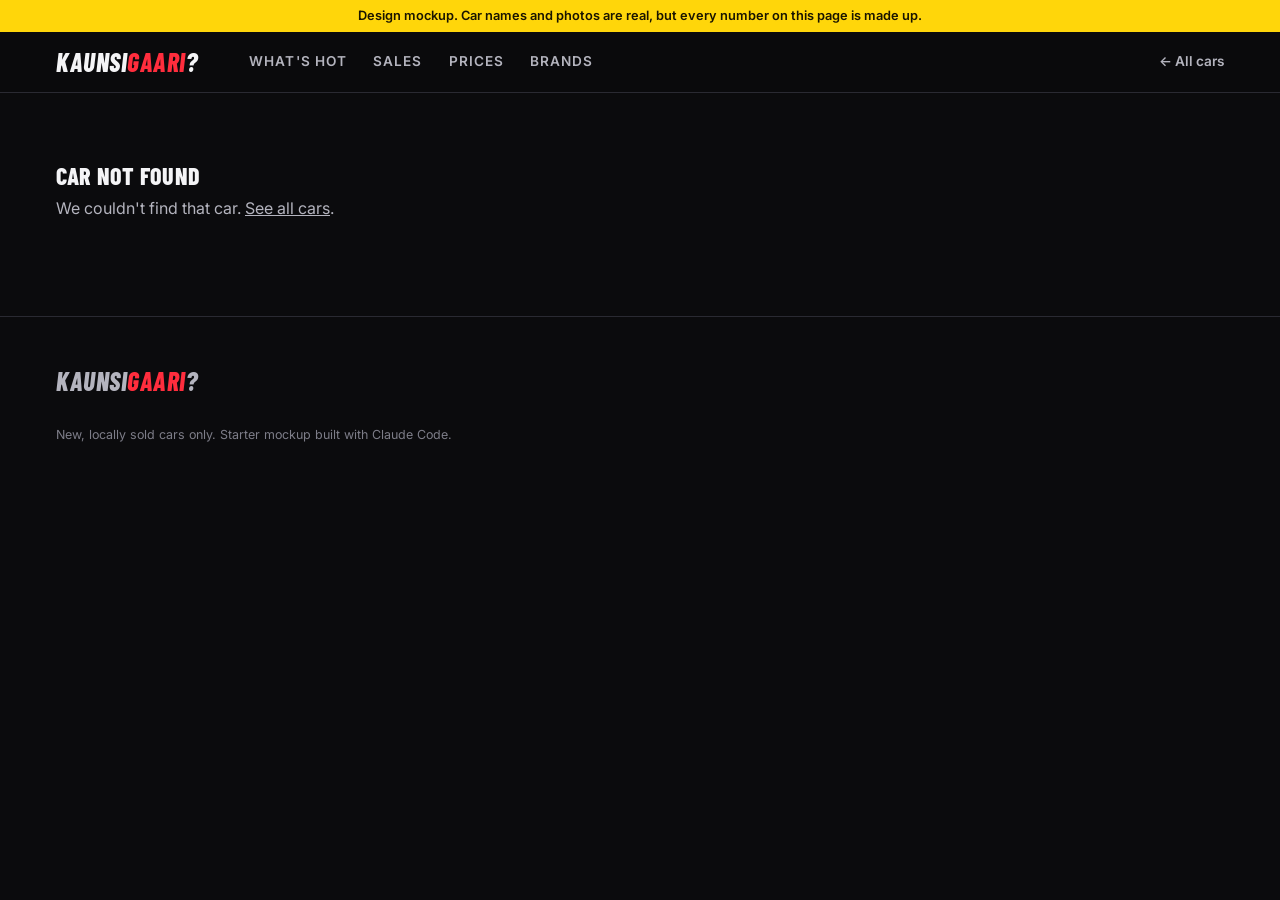
==== car.html @ a48f1cae "Add a car detail page car.html?car=<slug> shows the car's photo, price range, 6-month sales chart, H" ====
<!doctype html>
<html lang="en">
<head>
  <meta charset="utf-8">
  <meta name="viewport" content="width=device-width, initial-scale=1">
  <title>Car details | KaunsiGaari</title>
  <link rel="preconnect" href="https://fonts.googleapis.com">
  <link rel="preconnect" href="https://fonts.gstatic.com" crossorigin>
  <link rel="stylesheet" href="https://fonts.googleapis.com/css2?family=Barlow+Condensed:ital,wght@0,600;0,700;0,800;1,800&family=Inter:wght@400;500;600;700&display=swap">
  <link rel="stylesheet" href="style.css?v=4">
</head>
<body>

  <div class="mock-note">Design mockup. Car names and photos are real, but every number on this page is made up.</div>

  <header class="topbar">
    <div class="container topbar__inner">
      <a href="index.html" class="logo">KAUNSI<span>GAARI</span>?</a>
      <nav class="nav">
        <a href="index.html#hot">What's hot</a>
        <a href="index.html#sales">Sales</a>
        <a href="index.html#prices">Prices</a>
        <a href="index.html#browse">Brands</a>
      </nav>
      <a href="index.html#hot" class="back-link">← All cars</a>
    </div>
  </header>

  <main id="detail">
    <!-- Hero -->
    <section class="hero hero--detail">
      <img class="hero__img" id="d-img" alt="">
      <div class="hero__shade"></div>
      <div class="container hero__content">
        <p class="kicker" id="d-rank"></p>
        <h1 class="hero__title"><span id="d-brand"></span> <em id="d-name"></em></h1>
        <p class="d-price" id="d-price"></p>
        <div class="tags" id="d-tags"></div>
      </div>
    </section>

    <!-- Quick numbers -->
    <section class="strip">
      <div class="container strip__inner strip__inner--4">
        <div><b id="d-sales">-</b><span>sold in October</span></div>
        <div><b id="d-change">-</b><span>vs September</span></div>
        <div><b id="d-search">-</b><span>search interest /100</span></div>
        <div><b id="d-pricechange">-</b><span>price this month</span></div>
      </div>
    </section>

    <section class="section">
      <div class="container detail-grid">
        <!-- Sales trend -->
        <div class="panel">
          <p class="kicker">Sales</p>
          <h2 class="panel__title">Last 6 months</h2>
          <div class="cols" id="d-chart" role="img"></div>
          <div class="tooltip" id="tooltip" role="status" hidden></div>
        </div>

        <!-- Hot Score breakdown -->
        <div class="panel">
          <p class="kicker">Hot Score</p>
          <div class="score-big"><b id="d-score">0</b><span>/ 100</span></div>
          <div class="meters" id="d-meters"></div>
          <p class="panel__note">Sales compare against the month's best seller. Growth counts from −30% (zero points) to +50% (full points).</p>
        </div>
      </div>
    </section>

    <section class="section section--alt">
      <div class="container detail-grid">
        <!-- Variants -->
        <div class="panel">
          <p class="kicker">Prices</p>
          <h2 class="panel__title">Variants</h2>
          <table class="data-table variants" id="d-variants"></table>
          <p class="panel__note">Official ex-factory prices. Real variant names will come from the brand's price list.</p>
        </div>

        <!-- Specs -->
        <div class="panel">
          <p class="kicker">Specs</p>
          <h2 class="panel__title">Key specs</h2>
          <dl class="specs" id="d-specs"></dl>
          <p class="panel__note">Engine and economy figures will come from the brand's official website.</p>
        </div>
      </div>
    </section>

    <!-- Similar cars -->
    <section class="section">
      <div class="container">
        <p class="kicker">Also consider</p>
        <h2>Similar cars</h2>
        <p class="section__sub" id="d-similar-sub"></p>
        <ol class="hot-list" id="d-similar"></ol>
      </div>
    </section>
  </main>

  <section class="section" id="notfound" hidden>
    <div class="container">
      <h1>Car not found</h1>
      <p class="section__sub">We couldn't find that car. <a href="index.html#hot">See all cars</a>.</p>
    </div>
  </section>

  <footer class="footer">
    <div class="container footer__inner">
      <a href="index.html" class="logo">KAUNSI<span>GAARI</span>?</a>
      <p id="d-credit"></p>
      <p class="footer__small">New, locally sold cars only. Starter mockup built with Claude Code.</p>
    </div>
  </footer>

  <script src="photos.js"></script>
  <script src="data.js?v=4"></script>
  <script src="car.js?v=4"></script>
</body>
</html>
---- style.css ----
/* ===== Bold & sporty: near-black, racing red, condensed italic headlines ===== */
:root {
  --bg: #0B0B0D;
  --bg-2: #141418;       /* raised panels */
  --bg-3: #1D1D23;       /* cards, chips */
  --line: #2A2A32;
  --text: #F4F4F6;
  --text-2: #B4B4BE;
  --muted: #7D7D88;
  --red: #FF2D3D;        /* the one accent */
  --red-dark: #D61A2A;
  --bar: #D9D9DF;        /* chart bars: neutral, the leader gets red */
  --good: #34D399;       /* price down / sales up, always with an arrow and words */
  --bad: #FB923C;        /* price up / sales down */
  --radius: 14px;
  --head: "Barlow Condensed", "Arial Narrow", Arial, sans-serif;
}

* { box-sizing: border-box; }
html { scroll-behavior: smooth; scroll-padding-top: 72px; }
body { margin: 0; font-family: "Inter", Arial, sans-serif; color: var(--text); background: var(--bg); line-height: 1.55; }
h1, h2, h3 { font-family: var(--head); font-weight: 800; line-height: .95; margin: 0 0 .5rem; text-transform: uppercase; letter-spacing: .01em; }
a { color: inherit; }
button { font: inherit; }
img { display: block; max-width: 100%; }
.container { width: 100%; max-width: 1200px; margin: 0 auto; padding: 0 16px; }
.sr-only { position: absolute; width: 1px; height: 1px; overflow: hidden; clip: rect(0 0 0 0); }

.mock-note { background: #FFD60A; color: #1A1500; font-size: .8rem; font-weight: 600; text-align: center; padding: 6px 16px; }

.kicker { color: var(--red); font-family: var(--head); font-weight: 700; font-size: 1rem; letter-spacing: .14em; text-transform: uppercase; margin: 0 0 .4rem; }

.btn { display: inline-block; background: var(--red); color: #fff; font-weight: 700; text-decoration: none; padding: .85rem 1.6rem; border-radius: 6px; text-transform: uppercase; letter-spacing: .06em; font-size: .85rem; transform: skewX(-8deg); transition: background .2s; }
.btn:hover { background: var(--red-dark); }

/* ===== Top bar ===== */
.topbar { position: sticky; top: 0; z-index: 40; background: rgba(11,11,13,.86); backdrop-filter: blur(10px); border-bottom: 1px solid var(--line); }
.topbar__inner { display: flex; align-items: center; gap: 16px; height: 60px; }
.logo { font-family: var(--head); font-weight: 800; font-style: italic; font-size: 1.6rem; text-decoration: none; letter-spacing: .02em; }
.logo span { color: var(--red); }
.nav { display: none; gap: 26px; font-weight: 600; font-size: .85rem; text-transform: uppercase; letter-spacing: .08em; }
.nav a { text-decoration: none; color: var(--text-2); }
.nav a:hover { color: #fff; }
.search { margin-left: auto; flex: 0 1 220px; }
.search input { width: 100%; border: 1px solid var(--line); border-radius: 6px; padding: 8px 12px; font: inherit; font-size: .88rem; background: var(--bg-3); color: #fff; }
.search input::placeholder { color: var(--muted); }
.search input:focus { outline: 2px solid var(--red); border-color: transparent; }

/* ===== Hero: full-bleed photo of the No. 1 car ===== */
.hero { position: relative; min-height: 560px; display: flex; align-items: flex-end; overflow: hidden; }
.hero__img { position: absolute; inset: 0; width: 100%; height: 100%; object-fit: cover; object-position: center 60%; }
.hero__shade { position: absolute; inset: 0; background: linear-gradient(180deg, rgba(11,11,13,.15) 0%, rgba(11,11,13,.35) 45%, var(--bg) 100%), linear-gradient(90deg, rgba(11,11,13,.75) 0%, transparent 70%); }
.hero__content { position: relative; padding-top: 120px; padding-bottom: 48px; }
.hero__title { font-size: clamp(3.4rem, 13vw, 8rem); }
.hero__title span { display: block; font-size: .38em; color: var(--text-2); letter-spacing: .1em; font-style: normal; }
.hero__title em { font-style: italic; }
.hero__stats { display: flex; flex-wrap: wrap; gap: 14px 36px; margin: 18px 0 28px; }
.hero__stats div { display: flex; flex-direction: column; }
.hero__stats b { font-family: var(--head); font-size: 2rem; font-weight: 700; line-height: 1; }
.hero__stats span { color: var(--text-2); font-size: .82rem; }

/* ===== Month strip ===== */
.strip { border-top: 1px solid var(--line); border-bottom: 1px solid var(--line); background: var(--bg-2); }
.strip__inner { display: grid; grid-template-columns: repeat(3, 1fr); }
.strip__inner div { padding: 18px 12px; display: flex; flex-direction: column; border-left: 1px solid var(--line); }
.strip__inner div:first-child { border-left: 0; padding-left: 0; }
.strip b { font-family: var(--head); font-size: 1.7rem; font-weight: 700; line-height: 1.1; }
.strip span { color: var(--muted); font-size: .78rem; }

/* ===== Sections ===== */
.section { padding: 72px 0; }
.section--alt { background: var(--bg-2); }
.section h2 { font-size: clamp(2.2rem, 6vw, 3.4rem); }
.section__sub { color: var(--text-2); margin: 0 0 24px; max-width: 620px; }
.section__head { display: flex; flex-wrap: wrap; align-items: flex-end; justify-content: space-between; gap: 8px 24px; }

/* Filters */
.filters { display: grid; gap: 10px; margin-bottom: 18px; }
.chips { display: flex; gap: 8px; overflow-x: auto; scrollbar-width: none; padding-bottom: 2px; }
.chip { flex: none; border: 1px solid var(--line); background: var(--bg-3); color: var(--text-2); border-radius: 6px; padding: 7px 14px; font-size: .85rem; font-weight: 500; cursor: pointer; transition: all .15s; }
.chip:hover { color: #fff; border-color: #44444E; }
.chip.is-on { background: #fff; color: var(--bg); border-color: #fff; font-weight: 700; }
.result-count { color: var(--muted); font-size: .85rem; margin: 0 0 16px; }

/* ===== Hot list cards ===== */
.hot-list { list-style: none; margin: 0; padding: 0; display: grid; gap: 18px; }
.car { position: relative; background: var(--bg-3); border: 1px solid var(--line); border-radius: var(--radius); overflow: hidden; transition: transform .2s, border-color .2s; }
.car:hover { transform: translateY(-3px); border-color: #4A4A55; }
.car__photo { position: relative; aspect-ratio: 16 / 10; background: #222; overflow: hidden; }
.car__photo img { width: 100%; height: 100%; object-fit: cover; transition: transform .5s; }
.car:hover .car__photo img { transform: scale(1.04); }
.car__photo::after { content: ""; position: absolute; inset: 0; background: linear-gradient(180deg, transparent 50%, rgba(0,0,0,.65)); }
.car__rank { position: absolute; left: 14px; bottom: 6px; z-index: 1; font-family: var(--head); font-style: italic; font-weight: 800; font-size: 3.6rem; line-height: 1; color: #fff; text-shadow: 0 2px 12px rgba(0,0,0,.5); }
.car--top .car__rank { color: var(--red); }
.score { position: absolute; top: 12px; right: 12px; z-index: 1; background: rgba(11,11,13,.8); backdrop-filter: blur(6px); border-radius: 6px; padding: 5px 10px; font-size: .72rem; font-weight: 600; color: var(--text-2); text-transform: uppercase; letter-spacing: .06em; }
.score b { color: #fff; font-family: var(--head); font-size: 1.25rem; margin-left: 4px; vertical-align: -1px; }
.car__body { padding: 16px 18px 18px; }
.car__brand { color: var(--muted); font-size: .75rem; font-weight: 600; text-transform: uppercase; letter-spacing: .1em; }
.car__name { font-size: 2rem; margin: 2px 0 4px; font-style: italic; }
.car__price { font-weight: 600; margin: 0; }
.car__meta { color: var(--muted); font-size: .8rem; margin: 2px 0 0; }
.car__signals { display: grid; grid-template-columns: repeat(3, 1fr); gap: 8px; border-top: 1px solid var(--line); margin-top: 14px; padding-top: 12px; }
.signal { font-size: .72rem; color: var(--muted); }
.signal b { display: block; font-family: var(--head); font-size: 1.3rem; color: var(--text); font-weight: 700; }
.signal .up { color: var(--good); }
.signal .dn { color: var(--bad); }
.empty { color: var(--muted); text-align: center; padding: 32px 0; }

/* ===== Sales chart ===== */
.chart { display: grid; gap: 4px; }
.bar-row { display: grid; grid-template-columns: 116px 1fr; align-items: center; gap: 12px; padding: 5px 6px; border-radius: 6px; }
.bar-row:hover { background: var(--bg-3); }
.bar-row__label { font-size: .85rem; font-weight: 600; text-align: right; white-space: nowrap; overflow: hidden; text-overflow: ellipsis; }
.bar-row__track { display: flex; align-items: center; gap: 10px; }
.bar { height: 20px; background: var(--bar); border-radius: 0 4px 4px 0; min-width: 2px; transition: width .7s cubic-bezier(.2,.8,.2,1); }
.bar-row:first-child .bar { background: var(--red); }
.bar-row:hover .bar { filter: brightness(1.15); }
.bar-row__val { font-family: var(--head); font-weight: 700; font-size: 1.05rem; color: var(--text-2); font-variant-numeric: tabular-nums; }
.tooltip { position: fixed; z-index: 50; pointer-events: none; background: #fff; color: var(--bg); font-size: .82rem; padding: 8px 10px; border-radius: 6px; box-shadow: 0 8px 24px rgba(0,0,0,.4); }
.tooltip b { display: block; font-size: .9rem; }
.link-btn { background: none; border: 0; color: var(--text-2); font-weight: 600; cursor: pointer; padding: 0; margin: 0 0 24px; text-decoration: underline; text-underline-offset: 3px; }
.link-btn:hover { color: #fff; }
.data-table { width: 100%; border-collapse: collapse; font-size: .9rem; font-variant-numeric: tabular-nums; }
.data-table th, .data-table td { text-align: left; padding: 9px 10px; border-bottom: 1px solid var(--line); }
.data-table th { color: var(--muted); font-weight: 600; font-size: .75rem; text-transform: uppercase; letter-spacing: .06em; }

/* ===== Price changes ===== */
.price-grid { display: grid; gap: 12px; }
.price-card { display: flex; align-items: center; gap: 14px; background: var(--bg-3); border: 1px solid var(--line); border-radius: var(--radius); padding: 10px; }
.price-card img { width: 92px; height: 64px; object-fit: cover; border-radius: 8px; flex: none; }
.price-card div { flex: 1; min-width: 0; }
.price-card h3 { font-size: 1.35rem; margin: 0; font-style: italic; }
.price-card p { margin: 0; color: var(--muted); font-size: .8rem; }
.delta { font-weight: 700; font-size: .82rem; white-space: nowrap; padding: 5px 9px; border-radius: 6px; margin-right: 4px; }
.delta--up { color: var(--bad); background: rgba(251,146,60,.12); }
.delta--down { color: var(--good); background: rgba(52,211,153,.12); }

/* ===== Brands ===== */
.brands { display: grid; grid-template-columns: repeat(2, 1fr); gap: 10px; margin-top: 24px; }
.brand { background: var(--bg-3); border: 1px solid var(--line); border-radius: 10px; padding: 18px 12px; text-align: center; text-decoration: none; font-family: var(--head); font-weight: 800; font-size: 1.5rem; text-transform: uppercase; font-style: italic; transition: border-color .15s, color .15s; }
.brand:hover { border-color: var(--red); color: var(--red); }
.brand small { display: block; font-family: "Inter", sans-serif; font-style: normal; font-weight: 500; text-transform: none; color: var(--muted); font-size: .75rem; }

/* ===== Footer ===== */
.footer { border-top: 1px solid var(--line); padding: 44px 0; font-size: .88rem; color: var(--text-2); }
.footer__inner { display: grid; gap: 12px; }
.footer p { margin: 0; max-width: 700px; }
.footer__small { font-size: .78rem; color: var(--muted); }
.credits summary { cursor: pointer; font-weight: 600; color: var(--text); }
.credits p { margin: 8px 0; font-size: .8rem; color: var(--muted); }
.credits ul { margin: 0; padding-left: 18px; font-size: .78rem; color: var(--muted); columns: 1; }
.credits li { margin-bottom: 4px; break-inside: avoid; }
.credits a { color: var(--text-2); }

/* ===== Tablet and up ===== */
@media (min-width: 640px) {
  .hot-list { grid-template-columns: repeat(2, 1fr); }
  .price-grid { grid-template-columns: repeat(2, 1fr); }
  .brands { grid-template-columns: repeat(3, 1fr); }
  .bar-row { grid-template-columns: 160px 1fr; }
  .credits ul { columns: 2; }
  .filters { grid-auto-flow: row; }
}

/* ===== Desktop ===== */
@media (min-width: 960px) {
  .nav { display: flex; margin-left: 36px; }
  .hero { min-height: 640px; }
  .hot-list { grid-template-columns: repeat(3, 1fr); }
  .price-grid { grid-template-columns: repeat(3, 1fr); }
  .brands { grid-template-columns: repeat(5, 1fr); }
  .strip__inner div { padding: 22px 24px; }
  .strip b { font-size: 2.2rem; }
}

@media (prefers-reduced-motion: reduce) {
  html { scroll-behavior: auto; }
  .bar, .car, .chip, .car__photo img { transition: none; }
}

/* ===================== Car detail page ===================== */
.back-link { margin-left: auto; text-decoration: none; font-weight: 600; font-size: .85rem; color: var(--text-2); }
.back-link:hover { color: #fff; }
.hero--detail { min-height: 480px; }
.d-price { font-family: var(--head); font-weight: 700; font-size: 1.8rem; margin: 10px 0 12px; }
.tags { display: flex; flex-wrap: wrap; gap: 8px; }
.tag { border: 1px solid rgba(255,255,255,.25); background: rgba(11,11,13,.5); border-radius: 6px; padding: 4px 10px; font-size: .8rem; font-weight: 600; }
.strip__inner--4 { grid-template-columns: repeat(2, 1fr); }
.strip__inner--4 div:nth-child(3) { border-left: 0; padding-left: 0; }
.strip__inner--4 div:nth-child(n+3) { border-top: 1px solid var(--line); }
.good { color: var(--good); }
.bad { color: var(--bad); }

.detail-grid { display: grid; gap: 20px; }
.panel { background: var(--bg-3); border: 1px solid var(--line); border-radius: var(--radius); padding: 24px; }
.section--alt .panel { background: var(--bg); }
.panel__title { font-size: 2rem; }
.panel__note { color: var(--muted); font-size: .78rem; margin: 16px 0 0; }

/* 6-month column chart */
.cols { display: grid; grid-template-columns: repeat(6, 1fr); gap: 10px; align-items: end; height: 230px; margin-top: 18px; }
.col { height: 100%; display: flex; flex-direction: column; justify-content: flex-end; align-items: stretch; text-align: center; cursor: default; }
.col__val { font-family: var(--head); font-weight: 700; font-size: 1rem; min-height: 1.4em; color: var(--text); }
.col__bar { display: block; background: var(--bar); border-radius: 4px 4px 0 0; transition: height .7s cubic-bezier(.2,.8,.2,1); }
.col--now .col__bar { background: var(--red); }
.col:hover .col__bar { filter: brightness(1.15); }
.col__label { margin-top: 8px; font-size: .75rem; color: var(--muted); text-transform: uppercase; letter-spacing: .06em; border-top: 1px solid var(--line); padding-top: 6px; }

/* Hot Score breakdown */
.score-big { display: flex; align-items: baseline; gap: 6px; margin: 4px 0 18px; }
.score-big b { font-family: var(--head); font-style: italic; font-weight: 800; font-size: 5rem; line-height: .9; color: var(--red); }
.score-big span { color: var(--muted); font-weight: 600; }
.meters { display: grid; gap: 16px; }
.meter__top { display: flex; justify-content: space-between; align-items: baseline; font-weight: 600; font-size: .9rem; }
.meter__top b { font-family: var(--head); font-size: 1.3rem; }
.meter__top small { color: var(--muted); font-size: .8rem; }
.meter__track { height: 8px; background: var(--line); border-radius: 4px; margin-top: 6px; overflow: hidden; }
.meter__track span { display: block; height: 100%; background: #fff; border-radius: 4px; }
.meter__why { margin: 4px 0 0; color: var(--muted); font-size: .78rem; }

/* Variants & specs */
.variants { margin-top: 12px; }
.variants td:last-child { font-family: var(--head); font-weight: 700; font-size: 1.15rem; }
.specs { display: grid; grid-template-columns: repeat(2, 1fr); gap: 1px; background: var(--line); border: 1px solid var(--line); border-radius: 10px; overflow: hidden; margin: 12px 0 0; }
.specs div { background: var(--bg); padding: 12px 14px; }
.specs dt { color: var(--muted); font-size: .72rem; text-transform: uppercase; letter-spacing: .08em; }
.specs dd { margin: 2px 0 0; font-weight: 600; }
.specs dd.soon { color: var(--muted); font-weight: 500; font-style: italic; }

/* Whole card is clickable */
.car__link { position: absolute; inset: 0; z-index: 2; }
.car__link:focus-visible { outline: 3px solid var(--red); outline-offset: -3px; border-radius: var(--radius); }
a.bar-row { text-decoration: none; color: inherit; cursor: pointer; }
a.price-card { text-decoration: none; color: inherit; transition: border-color .15s; }
a.price-card:hover { border-color: #4A4A55; }

@media (min-width: 640px) {
  .strip__inner--4 { grid-template-columns: repeat(4, 1fr); }
  .strip__inner--4 div:nth-child(3) { border-left: 1px solid var(--line); padding-left: 12px; }
  .strip__inner--4 div:nth-child(n+3) { border-top: 0; }
}
@media (min-width: 960px) {
  .detail-grid { grid-template-columns: 1.4fr 1fr; }
  .strip__inner--4 div:nth-child(3) { padding-left: 24px; }
  .hero--detail { min-height: 560px; }
}
.strip b span { font-size: inherit; color: inherit; }
.strip b span.good { color: var(--good); }
.strip b span.bad { color: var(--bad); }
.col__bar { flex: none; }
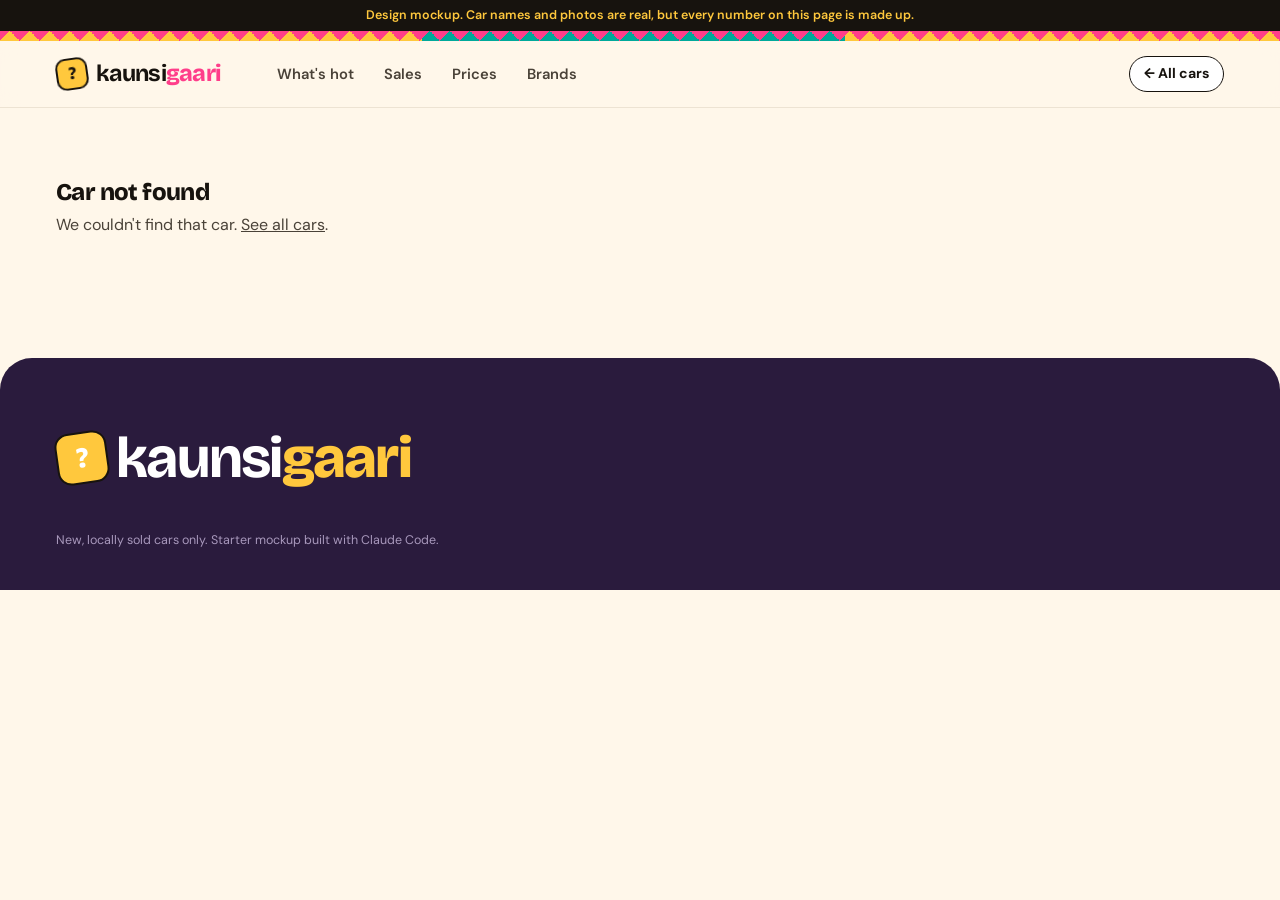
==== commit cc5b9709: "Funky redesign: cream, truck-art colours, chat hero Warm cream pages with hot pink, yellow and teal," ====
--- a/car.html
+++ b/car.html
@@ -6,16 +6,17 @@
   <title>Car details | KaunsiGaari</title>
   <link rel="preconnect" href="https://fonts.googleapis.com">
   <link rel="preconnect" href="https://fonts.gstatic.com" crossorigin>
-  <link rel="stylesheet" href="https://fonts.googleapis.com/css2?family=Barlow+Condensed:ital,wght@0,600;0,700;0,800;1,800&family=Inter:wght@400;500;600;700&display=swap">
-  <link rel="stylesheet" href="style.css?v=4">
+  <link rel="stylesheet" href="https://fonts.googleapis.com/css2?family=Bricolage+Grotesque:opsz,wght@12..96,500..800&family=DM+Sans:opsz,wght@9..40,400..700&display=swap">
+  <link rel="stylesheet" href="style.css?v=5">
 </head>
 <body>
 
   <div class="mock-note">Design mockup. Car names and photos are real, but every number on this page is made up.</div>
+  <div class="zigzag" aria-hidden="true"></div>
 
   <header class="topbar">
     <div class="container topbar__inner">
-      <a href="index.html" class="logo">KAUNSI<span>GAARI</span>?</a>
+      <a href="index.html" class="logo"><span class="logo__mark">?</span><span>kaunsi<b>gaari</b></span></a>
       <nav class="nav">
         <a href="index.html#hot">What's hot</a>
         <a href="index.html#sales">Sales</a>
@@ -28,20 +29,21 @@
 
   <main id="detail">
     <!-- Hero -->
-    <section class="hero hero--detail">
-      <img class="hero__img" id="d-img" alt="">
-      <div class="hero__shade"></div>
-      <div class="container hero__content">
-        <p class="kicker" id="d-rank"></p>
-        <h1 class="hero__title"><span id="d-brand"></span> <em id="d-name"></em></h1>
-        <p class="d-price" id="d-price"></p>
-        <div class="tags" id="d-tags"></div>
+    <section class="d-hero">
+      <div class="container d-hero__grid">
+        <div>
+          <p class="kicker" id="d-rank"></p>
+          <h1><span id="d-brand"></span><em id="d-name" style="font-style:normal"></em></h1>
+          <p class="d-price" id="d-price"></p>
+          <div class="tags" id="d-tags"></div>
+        </div>
+        <div class="d-hero__photo"><img id="d-img" alt=""></div>
       </div>
     </section>
 
     <!-- Quick numbers -->
-    <section class="strip">
-      <div class="container strip__inner strip__inner--4">
+    <section>
+      <div class="container stats4">
         <div><b id="d-sales">-</b><span>sold in October</span></div>
         <div><b id="d-change">-</b><span>vs September</span></div>
         <div><b id="d-search">-</b><span>search interest /100</span></div>
@@ -53,7 +55,7 @@
       <div class="container detail-grid">
         <!-- Sales trend -->
         <div class="panel">
-          <p class="kicker">Sales</p>
+          <p class="kicker">Sales · kitni biki</p>
           <h2 class="panel__title">Last 6 months</h2>
           <div class="cols" id="d-chart" role="img"></div>
           <div class="tooltip" id="tooltip" role="status" hidden></div>
@@ -92,7 +94,7 @@
     <!-- Similar cars -->
     <section class="section">
       <div class="container">
-        <p class="kicker">Also consider</p>
+        <p class="kicker">Yeh bhi dekhein</p>
         <h2>Similar cars</h2>
         <p class="section__sub" id="d-similar-sub"></p>
         <ol class="hot-list" id="d-similar"></ol>
@@ -109,14 +111,14 @@
 
   <footer class="footer">
     <div class="container footer__inner">
-      <a href="index.html" class="logo">KAUNSI<span>GAARI</span>?</a>
+      <a href="index.html" class="logo logo--big"><span class="logo__mark">?</span><span>kaunsi<b>gaari</b></span></a>
       <p id="d-credit"></p>
       <p class="footer__small">New, locally sold cars only. Starter mockup built with Claude Code.</p>
     </div>
   </footer>
 
   <script src="photos.js"></script>
-  <script src="data.js?v=4"></script>
-  <script src="car.js?v=4"></script>
+  <script src="data.js?v=5"></script>
+  <script src="car.js?v=5"></script>
 </body>
 </html>
--- a/style.css
+++ b/style.css
@@ -1,156 +1,262 @@
-/* ===== Bold & sporty: near-black, racing red, condensed italic headlines ===== */
+/* =====================================================================
+   KaunsiGaari: funky & friendly
+   Warm cream pages, chunky rounded shapes, truck-art colours
+   (hot pink, sunny yellow, teal), Roman Urdu labels.
+   ===================================================================== */
 :root {
-  --bg: #0B0B0D;
-  --bg-2: #141418;       /* raised panels */
-  --bg-3: #1D1D23;       /* cards, chips */
-  --line: #2A2A32;
-  --text: #F4F4F6;
-  --text-2: #B4B4BE;
-  --muted: #7D7D88;
-  --red: #FF2D3D;        /* the one accent */
-  --red-dark: #D61A2A;
-  --bar: #D9D9DF;        /* chart bars: neutral, the leader gets red */
-  --good: #34D399;       /* price down / sales up, always with an arrow and words */
-  --bad: #FB923C;        /* price up / sales down */
-  --radius: 14px;
-  --head: "Barlow Condensed", "Arial Narrow", Arial, sans-serif;
+  --cream: #FFF7EA;
+  --paper: #FFFFFF;
+  --ink: #17130E;
+  --ink-2: #4A4238;
+  --muted: #8A7F72;
+  --line: #EDE3D3;
+  --pink: #FF3E8A;
+  --pink-soft: #FFE1EE;
+  --yellow: #FFC83D;
+  --yellow-soft: #FFF0C2;
+  --teal: #00A99A;
+  --teal-soft: #D5F3EF;
+  --plum: #2A1B3D;       /* dark panels */
+  --good: #0E9F6E;       /* always with ▲/▼ and words */
+  --bad: #E0562B;
+  --radius: 24px;
+  --head: "Bricolage Grotesque", "DM Sans", Arial, sans-serif;
+  --body: "DM Sans", Arial, sans-serif;
 }
 
 * { box-sizing: border-box; }
-html { scroll-behavior: smooth; scroll-padding-top: 72px; }
-body { margin: 0; font-family: "Inter", Arial, sans-serif; color: var(--text); background: var(--bg); line-height: 1.55; }
-h1, h2, h3 { font-family: var(--head); font-weight: 800; line-height: .95; margin: 0 0 .5rem; text-transform: uppercase; letter-spacing: .01em; }
+html { scroll-behavior: smooth; scroll-padding-top: 80px; }
+body { margin: 0; font-family: var(--body); color: var(--ink); background: var(--cream); line-height: 1.55; }
+h1, h2, h3 { font-family: var(--head); font-weight: 800; line-height: 1.02; margin: 0 0 .5rem; letter-spacing: -.025em; }
 a { color: inherit; }
 button { font: inherit; }
 img { display: block; max-width: 100%; }
 .container { width: 100%; max-width: 1200px; margin: 0 auto; padding: 0 16px; }
 .sr-only { position: absolute; width: 1px; height: 1px; overflow: hidden; clip: rect(0 0 0 0); }
 
-.mock-note { background: #FFD60A; color: #1A1500; font-size: .8rem; font-weight: 600; text-align: center; padding: 6px 16px; }
-
-.kicker { color: var(--red); font-family: var(--head); font-weight: 700; font-size: 1rem; letter-spacing: .14em; text-transform: uppercase; margin: 0 0 .4rem; }
-
-.btn { display: inline-block; background: var(--red); color: #fff; font-weight: 700; text-decoration: none; padding: .85rem 1.6rem; border-radius: 6px; text-transform: uppercase; letter-spacing: .06em; font-size: .85rem; transform: skewX(-8deg); transition: background .2s; }
-.btn:hover { background: var(--red-dark); }
+.mock-note { background: var(--ink); color: var(--yellow); font-size: .78rem; font-weight: 600; text-align: center; padding: 6px 16px; }
+/* Truck-art style zigzag ribbon */
+.zigzag {
+  height: 10px;
+  background:
+    linear-gradient(135deg, var(--pink) 25%, transparent 25%) 0 0 / 20px 20px,
+    linear-gradient(225deg, var(--pink) 25%, transparent 25%) 0 0 / 20px 20px,
+    linear-gradient(90deg, var(--yellow) 0 33%, var(--teal) 33% 66%, var(--yellow) 66%);
+}
+
+/* Little label above headings */
+.kicker {
+  display: inline-block; margin: 0 0 .9rem;
+  font-size: .74rem; font-weight: 700; letter-spacing: .12em; text-transform: uppercase;
+  color: var(--ink-2); background: var(--paper); border: 1.5px solid var(--ink);
+  padding: 4px 12px; border-radius: 999px;
+}
+
+/* Pill buttons with a round arrow */
+.btn {
+  display: inline-flex; align-items: center; gap: 10px;
+  background: var(--yellow); color: var(--ink); font-weight: 700; text-decoration: none;
+  padding: 10px 10px 10px 22px; border-radius: 999px; border: 2px solid var(--ink);
+  box-shadow: 3px 3px 0 var(--ink); transition: transform .15s, box-shadow .15s;
+}
+.btn:hover { transform: translate(-2px, -2px); box-shadow: 5px 5px 0 var(--ink); }
+.btn__arrow { display: grid; place-items: center; width: 30px; height: 30px; border-radius: 50%; background: var(--ink); color: var(--yellow); font-size: .9rem; }
+.btn--ghost { background: transparent; box-shadow: none; padding: 10px 22px; }
+.btn--ghost:hover { background: var(--paper); box-shadow: 3px 3px 0 var(--ink); }
 
 /* ===== Top bar ===== */
-.topbar { position: sticky; top: 0; z-index: 40; background: rgba(11,11,13,.86); backdrop-filter: blur(10px); border-bottom: 1px solid var(--line); }
-.topbar__inner { display: flex; align-items: center; gap: 16px; height: 60px; }
-.logo { font-family: var(--head); font-weight: 800; font-style: italic; font-size: 1.6rem; text-decoration: none; letter-spacing: .02em; }
-.logo span { color: var(--red); }
-.nav { display: none; gap: 26px; font-weight: 600; font-size: .85rem; text-transform: uppercase; letter-spacing: .08em; }
-.nav a { text-decoration: none; color: var(--text-2); }
-.nav a:hover { color: #fff; }
+.topbar { position: sticky; top: 0; z-index: 40; background: rgba(255,247,234,.9); backdrop-filter: blur(10px); border-bottom: 1.5px solid var(--line); }
+.topbar__inner { display: flex; align-items: center; gap: 16px; height: 66px; }
+.logo { display: inline-flex; align-items: center; gap: 8px; font-family: var(--head); font-weight: 700; font-size: 1.45rem; text-decoration: none; letter-spacing: -.03em; }
+.logo b { font-weight: 800; color: var(--pink); }
+.logo__mark { display: grid; place-items: center; width: 32px; height: 32px; border-radius: 10px; background: var(--yellow); border: 2px solid var(--ink); font-weight: 800; font-size: 1.1rem; transform: rotate(-8deg); }
+.nav { display: none; gap: 6px; font-weight: 600; font-size: .92rem; }
+.nav a { text-decoration: none; color: var(--ink-2); padding: 6px 12px; border-radius: 999px; }
+.nav a:hover { background: var(--paper); color: var(--ink); }
 .search { margin-left: auto; flex: 0 1 220px; }
-.search input { width: 100%; border: 1px solid var(--line); border-radius: 6px; padding: 8px 12px; font: inherit; font-size: .88rem; background: var(--bg-3); color: #fff; }
+.search input { width: 100%; border: 1.5px solid var(--ink); border-radius: 999px; padding: 9px 16px; font: inherit; font-size: .9rem; background: var(--paper); color: var(--ink); }
 .search input::placeholder { color: var(--muted); }
-.search input:focus { outline: 2px solid var(--red); border-color: transparent; }
-
-/* ===== Hero: full-bleed photo of the No. 1 car ===== */
-.hero { position: relative; min-height: 560px; display: flex; align-items: flex-end; overflow: hidden; }
-.hero__img { position: absolute; inset: 0; width: 100%; height: 100%; object-fit: cover; object-position: center 60%; }
-.hero__shade { position: absolute; inset: 0; background: linear-gradient(180deg, rgba(11,11,13,.15) 0%, rgba(11,11,13,.35) 45%, var(--bg) 100%), linear-gradient(90deg, rgba(11,11,13,.75) 0%, transparent 70%); }
-.hero__content { position: relative; padding-top: 120px; padding-bottom: 48px; }
-.hero__title { font-size: clamp(3.4rem, 13vw, 8rem); }
-.hero__title span { display: block; font-size: .38em; color: var(--text-2); letter-spacing: .1em; font-style: normal; }
-.hero__title em { font-style: italic; }
-.hero__stats { display: flex; flex-wrap: wrap; gap: 14px 36px; margin: 18px 0 28px; }
+.search input:focus { outline: 3px solid var(--pink); outline-offset: 1px; }
+
+/* ===== Hero ===== */
+.hero { padding: 40px 0 64px; overflow: hidden; }
+.hero__grid { display: grid; gap: 36px; align-items: center; }
+.hero__title { font-size: clamp(2.8rem, 9vw, 5.4rem); }
+.hl { display: block; color: var(--pink); }
+.hero__lead { color: var(--ink-2); font-size: 1.12rem; max-width: 520px; margin: 0 0 26px; }
+.hero__ctas { display: flex; flex-wrap: wrap; gap: 12px; margin-bottom: 30px; }
+.hero__stats { display: grid; grid-template-columns: repeat(3, auto); gap: 10px 26px; justify-content: start; }
 .hero__stats div { display: flex; flex-direction: column; }
-.hero__stats b { font-family: var(--head); font-size: 2rem; font-weight: 700; line-height: 1; }
-.hero__stats span { color: var(--text-2); font-size: .82rem; }
-
-/* ===== Month strip ===== */
-.strip { border-top: 1px solid var(--line); border-bottom: 1px solid var(--line); background: var(--bg-2); }
-.strip__inner { display: grid; grid-template-columns: repeat(3, 1fr); }
-.strip__inner div { padding: 18px 12px; display: flex; flex-direction: column; border-left: 1px solid var(--line); }
-.strip__inner div:first-child { border-left: 0; padding-left: 0; }
-.strip b { font-family: var(--head); font-size: 1.7rem; font-weight: 700; line-height: 1.1; }
-.strip span { color: var(--muted); font-size: .78rem; }
+.hero__stats b { font-family: var(--head); font-size: 1.6rem; font-weight: 800; line-height: 1.1; }
+.hero__stats span { color: var(--muted); font-size: .8rem; }
+
+.hero__card { position: relative; background: var(--paper); border: 2px solid var(--ink); border-radius: 28px; box-shadow: 8px 8px 0 var(--ink); padding: 12px; transform: rotate(1.2deg); }
+.hero__photo { position: relative; border-radius: 18px; overflow: hidden; aspect-ratio: 16 / 10; background: var(--yellow-soft); }
+.hero__photo img { width: 100%; height: 100%; object-fit: cover; }
+.sticker { position: absolute; top: 14px; left: 14px; background: var(--pink); color: #fff; font-weight: 800; font-size: .85rem; padding: 6px 12px; border-radius: 999px; border: 2px solid var(--ink); transform: rotate(-6deg); }
+.chat { display: grid; gap: 8px; padding: 14px 6px 6px; }
+.bubble { margin: 0; max-width: 85%; padding: 10px 14px; border-radius: 18px; font-size: .93rem; line-height: 1.4; }
+.bubble--you { justify-self: end; background: var(--teal); color: #fff; border-bottom-right-radius: 6px; }
+.bubble--kg { background: var(--yellow-soft); border: 1.5px solid var(--yellow); border-bottom-left-radius: 6px; }
+.bubble__from { display: block; font-size: .68rem; font-weight: 700; text-transform: uppercase; letter-spacing: .1em; color: var(--muted); margin-bottom: 2px; }
+.hero__facts { display: grid; grid-template-columns: 1.4fr repeat(3, 1fr); gap: 8px; border-top: 1.5px dashed var(--line); margin-top: 10px; padding: 12px 6px 4px; }
+.hero__facts div { display: flex; flex-direction: column; }
+.hero__facts b { font-family: var(--head); font-weight: 800; font-size: 1.15rem; line-height: 1.1; }
+.hero__facts span { color: var(--muted); font-size: .72rem; }
+.hero__facts div:first-child span { order: -1; font-weight: 700; text-transform: uppercase; letter-spacing: .08em; }
+.hero__facts div:first-child b { font-size: 1.5rem; }
 
 /* ===== Sections ===== */
 .section { padding: 72px 0; }
-.section--alt { background: var(--bg-2); }
-.section h2 { font-size: clamp(2.2rem, 6vw, 3.4rem); }
-.section__sub { color: var(--text-2); margin: 0 0 24px; max-width: 620px; }
+.section--alt { background: var(--paper); border-top: 1.5px solid var(--line); border-bottom: 1.5px solid var(--line); }
+.section h2 { font-size: clamp(2.1rem, 6vw, 3.4rem); }
+.section__sub { color: var(--ink-2); margin: 0 0 24px; max-width: 620px; }
 .section__head { display: flex; flex-wrap: wrap; align-items: flex-end; justify-content: space-between; gap: 8px 24px; }
 
-/* Filters */
+/* Filter chips */
 .filters { display: grid; gap: 10px; margin-bottom: 18px; }
-.chips { display: flex; gap: 8px; overflow-x: auto; scrollbar-width: none; padding-bottom: 2px; }
-.chip { flex: none; border: 1px solid var(--line); background: var(--bg-3); color: var(--text-2); border-radius: 6px; padding: 7px 14px; font-size: .85rem; font-weight: 500; cursor: pointer; transition: all .15s; }
-.chip:hover { color: #fff; border-color: #44444E; }
-.chip.is-on { background: #fff; color: var(--bg); border-color: #fff; font-weight: 700; }
+.chips { display: flex; gap: 8px; overflow-x: auto; scrollbar-width: none; padding: 2px; }
+.chip { flex: none; border: 1.5px solid var(--ink); background: var(--paper); color: var(--ink); border-radius: 999px; padding: 7px 16px; font-size: .88rem; font-weight: 600; cursor: pointer; transition: background .15s; }
+.chip:hover { background: var(--yellow-soft); }
+.chip.is-on { background: var(--ink); color: var(--yellow); }
 .result-count { color: var(--muted); font-size: .85rem; margin: 0 0 16px; }
 
 /* ===== Hot list cards ===== */
-.hot-list { list-style: none; margin: 0; padding: 0; display: grid; gap: 18px; }
-.car { position: relative; background: var(--bg-3); border: 1px solid var(--line); border-radius: var(--radius); overflow: hidden; transition: transform .2s, border-color .2s; }
-.car:hover { transform: translateY(-3px); border-color: #4A4A55; }
-.car__photo { position: relative; aspect-ratio: 16 / 10; background: #222; overflow: hidden; }
+.hot-list { list-style: none; margin: 0; padding: 0; display: grid; gap: 22px; }
+.car { position: relative; background: var(--paper); border: 2px solid var(--ink); border-radius: var(--radius); overflow: hidden; transition: transform .2s, box-shadow .2s; }
+.car:hover { transform: translate(-3px, -3px) rotate(-.4deg); box-shadow: 6px 6px 0 var(--ink); }
+.car__link { position: absolute; inset: 0; z-index: 2; border-radius: var(--radius); }
+.car__link:focus-visible { outline: 3px solid var(--pink); outline-offset: 2px; }
+.car__photo { position: relative; aspect-ratio: 16 / 10; background: var(--yellow-soft); overflow: hidden; border-bottom: 2px solid var(--ink); }
 .car__photo img { width: 100%; height: 100%; object-fit: cover; transition: transform .5s; }
-.car:hover .car__photo img { transform: scale(1.04); }
-.car__photo::after { content: ""; position: absolute; inset: 0; background: linear-gradient(180deg, transparent 50%, rgba(0,0,0,.65)); }
-.car__rank { position: absolute; left: 14px; bottom: 6px; z-index: 1; font-family: var(--head); font-style: italic; font-weight: 800; font-size: 3.6rem; line-height: 1; color: #fff; text-shadow: 0 2px 12px rgba(0,0,0,.5); }
-.car--top .car__rank { color: var(--red); }
-.score { position: absolute; top: 12px; right: 12px; z-index: 1; background: rgba(11,11,13,.8); backdrop-filter: blur(6px); border-radius: 6px; padding: 5px 10px; font-size: .72rem; font-weight: 600; color: var(--text-2); text-transform: uppercase; letter-spacing: .06em; }
-.score b { color: #fff; font-family: var(--head); font-size: 1.25rem; margin-left: 4px; vertical-align: -1px; }
+.car:hover .car__photo img { transform: scale(1.05); }
+.car__rank { position: absolute; left: 12px; bottom: 12px; z-index: 1; display: grid; place-items: center; width: 46px; height: 46px; border-radius: 50%; background: var(--yellow); border: 2px solid var(--ink); font-family: var(--head); font-weight: 800; font-size: 1.35rem; }
+.car--top .car__rank { background: var(--pink); color: #fff; }
+.score { position: absolute; top: 12px; right: 12px; z-index: 1; background: var(--paper); border: 1.5px solid var(--ink); border-radius: 999px; padding: 4px 12px; font-size: .72rem; font-weight: 700; text-transform: uppercase; letter-spacing: .06em; }
+.score b { font-family: var(--head); font-size: 1.1rem; color: var(--pink); margin-left: 4px; vertical-align: -1px; }
 .car__body { padding: 16px 18px 18px; }
-.car__brand { color: var(--muted); font-size: .75rem; font-weight: 600; text-transform: uppercase; letter-spacing: .1em; }
-.car__name { font-size: 2rem; margin: 2px 0 4px; font-style: italic; }
-.car__price { font-weight: 600; margin: 0; }
-.car__meta { color: var(--muted); font-size: .8rem; margin: 2px 0 0; }
-.car__signals { display: grid; grid-template-columns: repeat(3, 1fr); gap: 8px; border-top: 1px solid var(--line); margin-top: 14px; padding-top: 12px; }
-.signal { font-size: .72rem; color: var(--muted); }
-.signal b { display: block; font-family: var(--head); font-size: 1.3rem; color: var(--text); font-weight: 700; }
+.car__brand { color: var(--muted); font-size: .75rem; font-weight: 700; text-transform: uppercase; letter-spacing: .1em; }
+.car__name { font-size: 1.8rem; margin: 0 0 4px; }
+.car__price { font-weight: 700; margin: 0; }
+.car__meta { color: var(--muted); font-size: .82rem; margin: 2px 0 0; }
+.car__signals { display: grid; grid-template-columns: repeat(3, 1fr); gap: 6px; margin-top: 14px; }
+.signal { font-size: .7rem; color: var(--muted); background: var(--cream); border-radius: 12px; padding: 8px 10px; }
+.signal b { display: block; font-family: var(--head); font-size: 1.15rem; color: var(--ink); font-weight: 800; }
 .signal .up { color: var(--good); }
 .signal .dn { color: var(--bad); }
 .empty { color: var(--muted); text-align: center; padding: 32px 0; }
 
-/* ===== Sales chart ===== */
-.chart { display: grid; gap: 4px; }
-.bar-row { display: grid; grid-template-columns: 116px 1fr; align-items: center; gap: 12px; padding: 5px 6px; border-radius: 6px; }
-.bar-row:hover { background: var(--bg-3); }
-.bar-row__label { font-size: .85rem; font-weight: 600; text-align: right; white-space: nowrap; overflow: hidden; text-overflow: ellipsis; }
+/* ===== Sales chart: one colour (ink), the leader in pink ===== */
+.chart { display: grid; gap: 4px; background: var(--cream); border: 2px solid var(--ink); border-radius: var(--radius); padding: 18px 16px; }
+.bar-row { display: grid; grid-template-columns: 112px 1fr; align-items: center; gap: 12px; padding: 5px 6px; border-radius: 10px; text-decoration: none; color: inherit; }
+.bar-row:hover { background: var(--paper); }
+.bar-row__label { font-size: .86rem; font-weight: 700; text-align: right; white-space: nowrap; overflow: hidden; text-overflow: ellipsis; }
 .bar-row__track { display: flex; align-items: center; gap: 10px; }
-.bar { height: 20px; background: var(--bar); border-radius: 0 4px 4px 0; min-width: 2px; transition: width .7s cubic-bezier(.2,.8,.2,1); }
-.bar-row:first-child .bar { background: var(--red); }
-.bar-row:hover .bar { filter: brightness(1.15); }
-.bar-row__val { font-family: var(--head); font-weight: 700; font-size: 1.05rem; color: var(--text-2); font-variant-numeric: tabular-nums; }
-.tooltip { position: fixed; z-index: 50; pointer-events: none; background: #fff; color: var(--bg); font-size: .82rem; padding: 8px 10px; border-radius: 6px; box-shadow: 0 8px 24px rgba(0,0,0,.4); }
-.tooltip b { display: block; font-size: .9rem; }
-.link-btn { background: none; border: 0; color: var(--text-2); font-weight: 600; cursor: pointer; padding: 0; margin: 0 0 24px; text-decoration: underline; text-underline-offset: 3px; }
-.link-btn:hover { color: #fff; }
-.data-table { width: 100%; border-collapse: collapse; font-size: .9rem; font-variant-numeric: tabular-nums; }
-.data-table th, .data-table td { text-align: left; padding: 9px 10px; border-bottom: 1px solid var(--line); }
-.data-table th { color: var(--muted); font-weight: 600; font-size: .75rem; text-transform: uppercase; letter-spacing: .06em; }
+.bar { height: 22px; background: var(--ink); border-radius: 0 6px 6px 0; min-width: 2px; transition: width .7s cubic-bezier(.2,.8,.2,1); }
+.bar-row:first-child .bar { background: var(--pink); }
+.bar-row:hover .bar { opacity: .85; }
+.bar-row__val { font-family: var(--head); font-weight: 800; font-size: 1rem; font-variant-numeric: tabular-nums; }
+.tooltip { position: fixed; z-index: 50; pointer-events: none; background: var(--ink); color: #fff; font-size: .82rem; padding: 8px 12px; border-radius: 12px; }
+.tooltip b { display: block; font-size: .9rem; color: var(--yellow); }
+.link-btn { background: var(--paper); border: 1.5px solid var(--ink); border-radius: 999px; color: var(--ink); font-weight: 700; font-size: .85rem; cursor: pointer; padding: 6px 14px; margin: 0 0 24px; }
+.link-btn:hover { background: var(--yellow-soft); }
+.data-table { width: 100%; border-collapse: collapse; font-size: .92rem; font-variant-numeric: tabular-nums; background: var(--paper); }
+.data-table th, .data-table td { text-align: left; padding: 10px 12px; border-bottom: 1.5px solid var(--line); }
+.data-table th { color: var(--muted); font-weight: 700; font-size: .74rem; text-transform: uppercase; letter-spacing: .08em; }
 
 /* ===== Price changes ===== */
-.price-grid { display: grid; gap: 12px; }
-.price-card { display: flex; align-items: center; gap: 14px; background: var(--bg-3); border: 1px solid var(--line); border-radius: var(--radius); padding: 10px; }
-.price-card img { width: 92px; height: 64px; object-fit: cover; border-radius: 8px; flex: none; }
+.price-grid { display: grid; gap: 14px; }
+.price-card { display: flex; align-items: center; gap: 14px; background: var(--paper); border: 2px solid var(--ink); border-radius: 20px; padding: 10px; text-decoration: none; color: inherit; transition: transform .15s, box-shadow .15s; }
+.price-card:hover { transform: translate(-2px, -2px); box-shadow: 4px 4px 0 var(--ink); }
+.price-card img { width: 88px; height: 64px; object-fit: cover; border-radius: 12px; flex: none; }
 .price-card div { flex: 1; min-width: 0; }
-.price-card h3 { font-size: 1.35rem; margin: 0; font-style: italic; }
+.price-card h3 { font-size: 1.2rem; margin: 0; }
 .price-card p { margin: 0; color: var(--muted); font-size: .8rem; }
-.delta { font-weight: 700; font-size: .82rem; white-space: nowrap; padding: 5px 9px; border-radius: 6px; margin-right: 4px; }
-.delta--up { color: var(--bad); background: rgba(251,146,60,.12); }
-.delta--down { color: var(--good); background: rgba(52,211,153,.12); }
-
-/* ===== Brands ===== */
-.brands { display: grid; grid-template-columns: repeat(2, 1fr); gap: 10px; margin-top: 24px; }
-.brand { background: var(--bg-3); border: 1px solid var(--line); border-radius: 10px; padding: 18px 12px; text-align: center; text-decoration: none; font-family: var(--head); font-weight: 800; font-size: 1.5rem; text-transform: uppercase; font-style: italic; transition: border-color .15s, color .15s; }
-.brand:hover { border-color: var(--red); color: var(--red); }
-.brand small { display: block; font-family: "Inter", sans-serif; font-style: normal; font-weight: 500; text-transform: none; color: var(--muted); font-size: .75rem; }
-
-/* ===== Footer ===== */
-.footer { border-top: 1px solid var(--line); padding: 44px 0; font-size: .88rem; color: var(--text-2); }
-.footer__inner { display: grid; gap: 12px; }
+.delta { font-weight: 800; font-size: .8rem; white-space: nowrap; padding: 6px 10px; border-radius: 999px; margin-right: 4px; }
+.delta--up { color: var(--bad); background: #FDE6DC; }
+.delta--down { color: var(--good); background: #DDF4EA; }
+
+/* ===== Brands: colourful stickers ===== */
+.brands { display: grid; grid-template-columns: repeat(2, 1fr); gap: 12px; margin-top: 24px; }
+.brand { background: var(--yellow-soft); border: 2px solid var(--ink); border-radius: 18px; padding: 18px 12px; text-align: center; text-decoration: none; font-family: var(--head); font-weight: 800; font-size: 1.35rem; transition: transform .15s; }
+.brand:nth-child(3n+2) { background: var(--pink-soft); }
+.brand:nth-child(3n) { background: var(--teal-soft); }
+.brand:hover { transform: rotate(-2deg) scale(1.03); }
+.brand small { display: block; font-family: var(--body); font-weight: 600; color: var(--ink-2); font-size: .75rem; }
+
+/* ===== Footer: dark plum panel ===== */
+.footer { background: var(--plum); color: #D9CFE6; padding: 56px 0 40px; font-size: .9rem; border-radius: 32px 32px 0 0; margin-top: 24px; }
+.footer__inner { display: grid; gap: 14px; }
+.footer .logo { color: #fff; }
+.footer .logo b { color: var(--yellow); }
+.logo--big { font-size: clamp(2.2rem, 7vw, 3.6rem); }
+.logo--big .logo__mark { width: 52px; height: 52px; font-size: 1.8rem; border-radius: 14px; }
 .footer p { margin: 0; max-width: 700px; }
-.footer__small { font-size: .78rem; color: var(--muted); }
-.credits summary { cursor: pointer; font-weight: 600; color: var(--text); }
-.credits p { margin: 8px 0; font-size: .8rem; color: var(--muted); }
-.credits ul { margin: 0; padding-left: 18px; font-size: .78rem; color: var(--muted); columns: 1; }
+.footer__small { font-size: .78rem; color: #A898BC; }
+.credits summary { cursor: pointer; font-weight: 700; color: #fff; }
+.credits p { margin: 8px 0; font-size: .8rem; color: #A898BC; }
+.credits ul { margin: 0; padding-left: 18px; font-size: .78rem; color: #A898BC; }
 .credits li { margin-bottom: 4px; break-inside: avoid; }
-.credits a { color: var(--text-2); }
+.credits a, .footer a { color: #fff; }
+
+/* =================== Car detail page =================== */
+.back-link { margin-left: auto; text-decoration: none; font-weight: 700; font-size: .88rem; border: 1.5px solid var(--ink); border-radius: 999px; padding: 6px 14px; background: var(--paper); }
+.back-link:hover { background: var(--yellow-soft); }
+.d-hero { padding: 36px 0 48px; }
+.d-hero__grid { display: grid; gap: 28px; align-items: center; }
+.d-hero h1 { font-size: clamp(3rem, 10vw, 5.6rem); }
+.d-hero h1 span { display: block; font-size: .32em; color: var(--muted); letter-spacing: .06em; text-transform: uppercase; font-weight: 700; margin-bottom: 6px; }
+.d-price { font-family: var(--head); font-weight: 800; font-size: 1.7rem; margin: 6px 0 14px; color: var(--pink); }
+.tags { display: flex; flex-wrap: wrap; gap: 8px; }
+.tag { border: 1.5px solid var(--ink); background: var(--paper); border-radius: 999px; padding: 4px 12px; font-size: .82rem; font-weight: 700; }
+.d-hero__photo { position: relative; border: 2px solid var(--ink); border-radius: 28px; overflow: hidden; box-shadow: 8px 8px 0 var(--ink); aspect-ratio: 16 / 10; transform: rotate(-1deg); background: var(--yellow-soft); }
+.d-hero__photo img { width: 100%; height: 100%; object-fit: cover; }
+
+.stats4 { display: grid; grid-template-columns: repeat(2, 1fr); gap: 12px; }
+.stats4 div { background: var(--paper); border: 2px solid var(--ink); border-radius: 20px; padding: 14px 16px; display: flex; flex-direction: column; }
+.stats4 div:nth-child(1) { background: var(--yellow-soft); }
+.stats4 div:nth-child(2) { background: var(--teal-soft); }
+.stats4 div:nth-child(3) { background: var(--pink-soft); }
+.stats4 b { font-family: var(--head); font-weight: 800; font-size: 1.7rem; line-height: 1.1; }
+.stats4 span { color: var(--ink-2); font-size: .8rem; }
+.good { color: var(--good); }
+.bad { color: var(--bad); }
+
+.detail-grid { display: grid; gap: 20px; }
+.panel { background: var(--paper); border: 2px solid var(--ink); border-radius: var(--radius); padding: 24px; }
+.section--alt .panel { background: var(--cream); }
+.panel__title { font-size: 2rem; }
+.panel__note { color: var(--muted); font-size: .8rem; margin: 16px 0 0; }
+
+/* 6-month column chart */
+.cols { display: grid; grid-template-columns: repeat(6, 1fr); gap: 10px; align-items: end; height: 230px; margin-top: 18px; }
+.col { height: 100%; display: flex; flex-direction: column; justify-content: flex-end; text-align: center; cursor: default; }
+.col__val { font-family: var(--head); font-weight: 800; font-size: 1rem; min-height: 1.4em; }
+.col__bar { display: block; flex: none; background: var(--ink); border-radius: 10px 10px 0 0; transition: height .7s cubic-bezier(.2,.8,.2,1); }
+.col--now .col__bar { background: var(--pink); }
+.col:hover .col__bar { opacity: .85; }
+.col__label { margin-top: 8px; font-size: .75rem; font-weight: 700; color: var(--muted); text-transform: uppercase; letter-spacing: .06em; border-top: 2px solid var(--ink); padding-top: 6px; }
+
+/* Hot Score breakdown */
+.score-big { display: flex; align-items: baseline; gap: 6px; margin: 0 0 18px; }
+.score-big b { font-family: var(--head); font-weight: 800; font-size: 5rem; line-height: .9; color: var(--pink); }
+.score-big span { color: var(--muted); font-weight: 700; }
+.meters { display: grid; gap: 16px; }
+.meter__top { display: flex; justify-content: space-between; align-items: baseline; font-weight: 700; font-size: .92rem; }
+.meter__top b { font-family: var(--head); font-size: 1.3rem; }
+.meter__top small { color: var(--muted); font-size: .8rem; }
+.meter__track { height: 12px; background: var(--cream); border: 1.5px solid var(--ink); border-radius: 999px; margin-top: 6px; overflow: hidden; }
+.meter__track span { display: block; height: 100%; background: var(--yellow); border-right: 1.5px solid var(--ink); }
+.meter__why { margin: 4px 0 0; color: var(--muted); font-size: .8rem; }
+
+/* Variants & specs */
+.variants { margin-top: 12px; border-radius: 14px; overflow: hidden; }
+.variants td:last-child { font-family: var(--head); font-weight: 800; font-size: 1.1rem; }
+.specs { display: grid; grid-template-columns: repeat(2, 1fr); gap: 8px; margin: 12px 0 0; }
+.specs div { background: var(--paper); border: 1.5px solid var(--line); border-radius: 14px; padding: 12px 14px; }
+.specs dt { color: var(--muted); font-size: .72rem; font-weight: 700; text-transform: uppercase; letter-spacing: .08em; }
+.specs dd { margin: 2px 0 0; font-weight: 700; }
+.specs dd.soon { color: var(--muted); font-weight: 500; font-style: italic; }
 
 /* ===== Tablet and up ===== */
 @media (min-width: 640px) {
@@ -158,93 +264,26 @@
   .price-grid { grid-template-columns: repeat(2, 1fr); }
   .brands { grid-template-columns: repeat(3, 1fr); }
   .bar-row { grid-template-columns: 160px 1fr; }
+  .stats4 { grid-template-columns: repeat(4, 1fr); }
   .credits ul { columns: 2; }
-  .filters { grid-auto-flow: row; }
 }
 
 /* ===== Desktop ===== */
 @media (min-width: 960px) {
-  .nav { display: flex; margin-left: 36px; }
-  .hero { min-height: 640px; }
+  .nav { display: flex; margin-left: 28px; }
+  .hero { padding: 56px 0 88px; }
+  .hero__grid { grid-template-columns: 1.1fr .9fr; gap: 56px; }
+  .d-hero__grid { grid-template-columns: 1fr 1.1fr; gap: 48px; }
   .hot-list { grid-template-columns: repeat(3, 1fr); }
   .price-grid { grid-template-columns: repeat(3, 1fr); }
   .brands { grid-template-columns: repeat(5, 1fr); }
-  .strip__inner div { padding: 22px 24px; }
-  .strip b { font-size: 2.2rem; }
+  .detail-grid { grid-template-columns: 1.4fr 1fr; }
 }
 
 @media (prefers-reduced-motion: reduce) {
   html { scroll-behavior: auto; }
-  .bar, .car, .chip, .car__photo img { transition: none; }
-}
-
-/* ===================== Car detail page ===================== */
-.back-link { margin-left: auto; text-decoration: none; font-weight: 600; font-size: .85rem; color: var(--text-2); }
-.back-link:hover { color: #fff; }
-.hero--detail { min-height: 480px; }
-.d-price { font-family: var(--head); font-weight: 700; font-size: 1.8rem; margin: 10px 0 12px; }
-.tags { display: flex; flex-wrap: wrap; gap: 8px; }
-.tag { border: 1px solid rgba(255,255,255,.25); background: rgba(11,11,13,.5); border-radius: 6px; padding: 4px 10px; font-size: .8rem; font-weight: 600; }
-.strip__inner--4 { grid-template-columns: repeat(2, 1fr); }
-.strip__inner--4 div:nth-child(3) { border-left: 0; padding-left: 0; }
-.strip__inner--4 div:nth-child(n+3) { border-top: 1px solid var(--line); }
-.good { color: var(--good); }
-.bad { color: var(--bad); }
-
-.detail-grid { display: grid; gap: 20px; }
-.panel { background: var(--bg-3); border: 1px solid var(--line); border-radius: var(--radius); padding: 24px; }
-.section--alt .panel { background: var(--bg); }
-.panel__title { font-size: 2rem; }
-.panel__note { color: var(--muted); font-size: .78rem; margin: 16px 0 0; }
-
-/* 6-month column chart */
-.cols { display: grid; grid-template-columns: repeat(6, 1fr); gap: 10px; align-items: end; height: 230px; margin-top: 18px; }
-.col { height: 100%; display: flex; flex-direction: column; justify-content: flex-end; align-items: stretch; text-align: center; cursor: default; }
-.col__val { font-family: var(--head); font-weight: 700; font-size: 1rem; min-height: 1.4em; color: var(--text); }
-.col__bar { display: block; background: var(--bar); border-radius: 4px 4px 0 0; transition: height .7s cubic-bezier(.2,.8,.2,1); }
-.col--now .col__bar { background: var(--red); }
-.col:hover .col__bar { filter: brightness(1.15); }
-.col__label { margin-top: 8px; font-size: .75rem; color: var(--muted); text-transform: uppercase; letter-spacing: .06em; border-top: 1px solid var(--line); padding-top: 6px; }
-
-/* Hot Score breakdown */
-.score-big { display: flex; align-items: baseline; gap: 6px; margin: 4px 0 18px; }
-.score-big b { font-family: var(--head); font-style: italic; font-weight: 800; font-size: 5rem; line-height: .9; color: var(--red); }
-.score-big span { color: var(--muted); font-weight: 600; }
-.meters { display: grid; gap: 16px; }
-.meter__top { display: flex; justify-content: space-between; align-items: baseline; font-weight: 600; font-size: .9rem; }
-.meter__top b { font-family: var(--head); font-size: 1.3rem; }
-.meter__top small { color: var(--muted); font-size: .8rem; }
-.meter__track { height: 8px; background: var(--line); border-radius: 4px; margin-top: 6px; overflow: hidden; }
-.meter__track span { display: block; height: 100%; background: #fff; border-radius: 4px; }
-.meter__why { margin: 4px 0 0; color: var(--muted); font-size: .78rem; }
-
-/* Variants & specs */
-.variants { margin-top: 12px; }
-.variants td:last-child { font-family: var(--head); font-weight: 700; font-size: 1.15rem; }
-.specs { display: grid; grid-template-columns: repeat(2, 1fr); gap: 1px; background: var(--line); border: 1px solid var(--line); border-radius: 10px; overflow: hidden; margin: 12px 0 0; }
-.specs div { background: var(--bg); padding: 12px 14px; }
-.specs dt { color: var(--muted); font-size: .72rem; text-transform: uppercase; letter-spacing: .08em; }
-.specs dd { margin: 2px 0 0; font-weight: 600; }
-.specs dd.soon { color: var(--muted); font-weight: 500; font-style: italic; }
-
-/* Whole card is clickable */
-.car__link { position: absolute; inset: 0; z-index: 2; }
-.car__link:focus-visible { outline: 3px solid var(--red); outline-offset: -3px; border-radius: var(--radius); }
-a.bar-row { text-decoration: none; color: inherit; cursor: pointer; }
-a.price-card { text-decoration: none; color: inherit; transition: border-color .15s; }
-a.price-card:hover { border-color: #4A4A55; }
-
-@media (min-width: 640px) {
-  .strip__inner--4 { grid-template-columns: repeat(4, 1fr); }
-  .strip__inner--4 div:nth-child(3) { border-left: 1px solid var(--line); padding-left: 12px; }
-  .strip__inner--4 div:nth-child(n+3) { border-top: 0; }
-}
-@media (min-width: 960px) {
-  .detail-grid { grid-template-columns: 1.4fr 1fr; }
-  .strip__inner--4 div:nth-child(3) { padding-left: 24px; }
-  .hero--detail { min-height: 560px; }
-}
-.strip b span { font-size: inherit; color: inherit; }
-.strip b span.good { color: var(--good); }
-.strip b span.bad { color: var(--bad); }
-.col__bar { flex: none; }
+  .bar, .col__bar, .car, .btn, .car__photo img, .brand { transition: none; }
+}
+.hero__facts b { white-space: nowrap; }
+.signal b { white-space: nowrap; font-size: 1.05rem; }
+.signal { padding: 8px; }
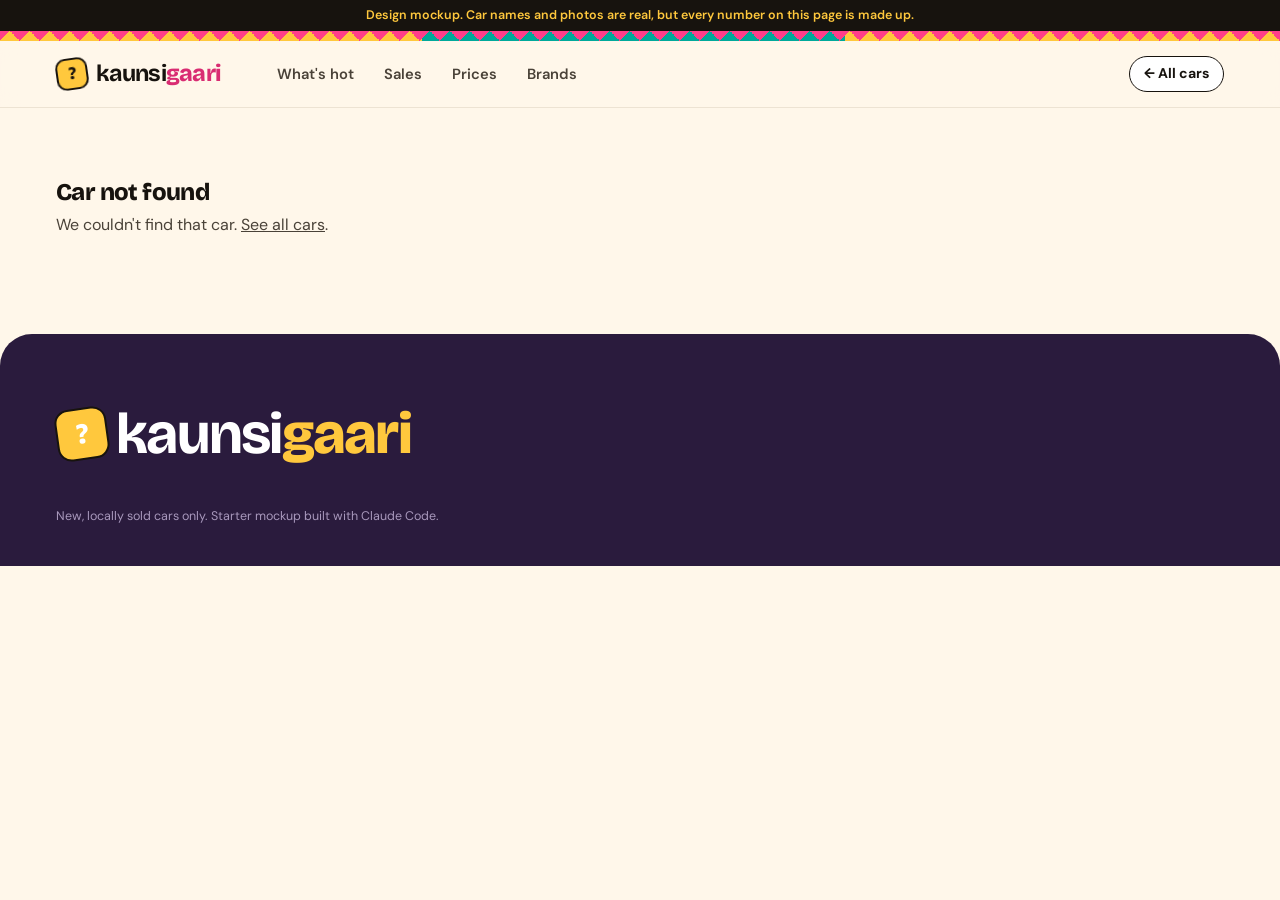
==== commit 2ff83f78: "Align the site with the brand guide Readable colours (ink text on pink and teal, deeper pink for wor" ====
--- a/car.html
+++ b/car.html
@@ -7,7 +7,7 @@
   <link rel="preconnect" href="https://fonts.googleapis.com">
   <link rel="preconnect" href="https://fonts.gstatic.com" crossorigin>
   <link rel="stylesheet" href="https://fonts.googleapis.com/css2?family=Bricolage+Grotesque:opsz,wght@12..96,500..800&family=DM+Sans:opsz,wght@9..40,400..700&display=swap">
-  <link rel="stylesheet" href="style.css?v=5">
+  <link rel="stylesheet" href="style.css?v=6">
 </head>
 <body>
 
@@ -58,6 +58,7 @@
           <p class="kicker">Sales · kitni biki</p>
           <h2 class="panel__title">Last 6 months</h2>
           <div class="cols" id="d-chart" role="img"></div>
+          <p class="panel__note">Source: PAMA monthly report (sample numbers for now).</p>
           <div class="tooltip" id="tooltip" role="status" hidden></div>
         </div>
 
--- a/style.css
+++ b/style.css
@@ -11,6 +11,7 @@
   --muted: #8A7F72;
   --line: #EDE3D3;
   --pink: #FF3E8A;
+  --pink-text: #D92C72;  /* pink for words on light backgrounds (readable) */
   --pink-soft: #FFE1EE;
   --yellow: #FFC83D;
   --yellow-soft: #FFF0C2;
@@ -68,7 +69,7 @@
 .topbar { position: sticky; top: 0; z-index: 40; background: rgba(255,247,234,.9); backdrop-filter: blur(10px); border-bottom: 1.5px solid var(--line); }
 .topbar__inner { display: flex; align-items: center; gap: 16px; height: 66px; }
 .logo { display: inline-flex; align-items: center; gap: 8px; font-family: var(--head); font-weight: 700; font-size: 1.45rem; text-decoration: none; letter-spacing: -.03em; }
-.logo b { font-weight: 800; color: var(--pink); }
+.logo b { font-weight: 800; color: var(--pink-text); }
 .logo__mark { display: grid; place-items: center; width: 32px; height: 32px; border-radius: 10px; background: var(--yellow); border: 2px solid var(--ink); font-weight: 800; font-size: 1.1rem; transform: rotate(-8deg); }
 .nav { display: none; gap: 6px; font-weight: 600; font-size: .92rem; }
 .nav a { text-decoration: none; color: var(--ink-2); padding: 6px 12px; border-radius: 999px; }
@@ -82,7 +83,7 @@
 .hero { padding: 40px 0 64px; overflow: hidden; }
 .hero__grid { display: grid; gap: 36px; align-items: center; }
 .hero__title { font-size: clamp(2.8rem, 9vw, 5.4rem); }
-.hl { display: block; color: var(--pink); }
+.hl { display: block; color: var(--pink-text); }
 .hero__lead { color: var(--ink-2); font-size: 1.12rem; max-width: 520px; margin: 0 0 26px; }
 .hero__ctas { display: flex; flex-wrap: wrap; gap: 12px; margin-bottom: 30px; }
 .hero__stats { display: grid; grid-template-columns: repeat(3, auto); gap: 10px 26px; justify-content: start; }
@@ -93,10 +94,10 @@
 .hero__card { position: relative; background: var(--paper); border: 2px solid var(--ink); border-radius: 28px; box-shadow: 8px 8px 0 var(--ink); padding: 12px; transform: rotate(1.2deg); }
 .hero__photo { position: relative; border-radius: 18px; overflow: hidden; aspect-ratio: 16 / 10; background: var(--yellow-soft); }
 .hero__photo img { width: 100%; height: 100%; object-fit: cover; }
-.sticker { position: absolute; top: 14px; left: 14px; background: var(--pink); color: #fff; font-weight: 800; font-size: .85rem; padding: 6px 12px; border-radius: 999px; border: 2px solid var(--ink); transform: rotate(-6deg); }
+.sticker { position: absolute; top: 14px; left: 14px; background: var(--pink); color: var(--ink); font-weight: 800; font-size: .85rem; padding: 6px 12px; border-radius: 999px; border: 2px solid var(--ink); transform: rotate(-6deg); }
 .chat { display: grid; gap: 8px; padding: 14px 6px 6px; }
 .bubble { margin: 0; max-width: 85%; padding: 10px 14px; border-radius: 18px; font-size: .93rem; line-height: 1.4; }
-.bubble--you { justify-self: end; background: var(--teal); color: #fff; border-bottom-right-radius: 6px; }
+.bubble--you { justify-self: end; background: var(--teal); color: var(--ink); border-bottom-right-radius: 6px; }
 .bubble--kg { background: var(--yellow-soft); border: 1.5px solid var(--yellow); border-bottom-left-radius: 6px; }
 .bubble__from { display: block; font-size: .68rem; font-weight: 700; text-transform: uppercase; letter-spacing: .1em; color: var(--muted); margin-bottom: 2px; }
 .hero__facts { display: grid; grid-template-columns: 1.4fr repeat(3, 1fr); gap: 8px; border-top: 1.5px dashed var(--line); margin-top: 10px; padding: 12px 6px 4px; }
@@ -131,9 +132,10 @@
 .car__photo img { width: 100%; height: 100%; object-fit: cover; transition: transform .5s; }
 .car:hover .car__photo img { transform: scale(1.05); }
 .car__rank { position: absolute; left: 12px; bottom: 12px; z-index: 1; display: grid; place-items: center; width: 46px; height: 46px; border-radius: 50%; background: var(--yellow); border: 2px solid var(--ink); font-family: var(--head); font-weight: 800; font-size: 1.35rem; }
-.car--top .car__rank { background: var(--pink); color: #fff; }
+.car--top .car__rank { background: var(--pink); color: var(--ink); }
 .score { position: absolute; top: 12px; right: 12px; z-index: 1; background: var(--paper); border: 1.5px solid var(--ink); border-radius: 999px; padding: 4px 12px; font-size: .72rem; font-weight: 700; text-transform: uppercase; letter-spacing: .06em; }
 .score b { font-family: var(--head); font-size: 1.1rem; color: var(--pink); margin-left: 4px; vertical-align: -1px; }
+.score b { color: var(--pink-text); }
 .car__body { padding: 16px 18px 18px; }
 .car__brand { color: var(--muted); font-size: .75rem; font-weight: 700; text-transform: uppercase; letter-spacing: .1em; }
 .car__name { font-size: 1.8rem; margin: 0 0 4px; }
@@ -206,7 +208,7 @@
 .d-hero__grid { display: grid; gap: 28px; align-items: center; }
 .d-hero h1 { font-size: clamp(3rem, 10vw, 5.6rem); }
 .d-hero h1 span { display: block; font-size: .32em; color: var(--muted); letter-spacing: .06em; text-transform: uppercase; font-weight: 700; margin-bottom: 6px; }
-.d-price { font-family: var(--head); font-weight: 800; font-size: 1.7rem; margin: 6px 0 14px; color: var(--pink); }
+.d-price { font-family: var(--head); font-weight: 800; font-size: 1.7rem; margin: 6px 0 14px; color: var(--pink-text); }
 .tags { display: flex; flex-wrap: wrap; gap: 8px; }
 .tag { border: 1.5px solid var(--ink); background: var(--paper); border-radius: 999px; padding: 4px 12px; font-size: .82rem; font-weight: 700; }
 .d-hero__photo { position: relative; border: 2px solid var(--ink); border-radius: 28px; overflow: hidden; box-shadow: 8px 8px 0 var(--ink); aspect-ratio: 16 / 10; transform: rotate(-1deg); background: var(--yellow-soft); }
@@ -239,7 +241,7 @@
 
 /* Hot Score breakdown */
 .score-big { display: flex; align-items: baseline; gap: 6px; margin: 0 0 18px; }
-.score-big b { font-family: var(--head); font-weight: 800; font-size: 5rem; line-height: .9; color: var(--pink); }
+.score-big b { font-family: var(--head); font-weight: 800; font-size: 5rem; line-height: .9; color: var(--pink-text); }
 .score-big span { color: var(--muted); font-weight: 700; }
 .meters { display: grid; gap: 16px; }
 .meter__top { display: flex; justify-content: space-between; align-items: baseline; font-weight: 700; font-size: .92rem; }
@@ -287,3 +289,45 @@
 .hero__facts b { white-space: nowrap; }
 .signal b { white-space: nowrap; font-size: 1.05rem; }
 .signal { padding: 8px; }
+
+/* ===== Brand-guide additions ===== */
+.source { font-size: .78rem; color: var(--muted); margin: -14px 0 22px; }
+.source::before { content: "ⓘ "; }
+
+/* Hot Score explainer on plum */
+.section--plum { background: var(--plum); color: #E9E0F3; border-radius: 32px; margin: 0 12px; }
+.section--plum h2 { color: var(--cream); }
+.section--plum .section__sub { color: #D3C6E2; }
+.section--plum .kicker { background: var(--yellow); border-color: var(--yellow); color: var(--ink); }
+.hl-y { color: var(--yellow); }
+.score-explain { display: grid; gap: 36px; align-items: center; }
+.mix { display: grid; gap: 18px; }
+.mix__row { display: grid; grid-template-columns: 1fr auto; grid-template-rows: auto auto; gap: 6px 14px; align-items: center; }
+.mix__label { grid-column: 1 / -1; font-weight: 700; color: var(--cream); }
+.mix__bar { display: block; height: 30px; width: var(--w); background: var(--c); border: 2px solid var(--cream); border-radius: 999px; }
+.mix__row b { font-family: var(--head); font-size: 1.8rem; color: var(--cream); }
+
+/* Data promise */
+.promise { display: grid; gap: 16px; margin-top: 28px; }
+.promise__card { background: var(--bg); border: 2px solid var(--ink); border-radius: var(--radius); padding: 22px; box-shadow: 5px 5px 0 var(--ink); }
+.promise__card h3 { font-size: 1.5rem; }
+.promise__card p { margin: 0; color: var(--ink-2); }
+.promise__note { color: var(--muted); font-size: .88rem; margin: 22px 0 0; }
+
+/* Closing band */
+.closing { background: var(--yellow); border-top: 2px solid var(--ink); padding: 72px 0; }
+.closing__inner { display: flex; flex-direction: column; align-items: center; text-align: center; gap: 14px; }
+.closing h2 { font-size: clamp(2.4rem, 8vw, 4.6rem); margin: 0; }
+.closing p { margin: 0 0 10px; max-width: 520px; color: var(--ink); }
+.logo__mark--xl { width: 84px; height: 84px; font-size: 3rem; border-radius: 22px; background: var(--cream); font-family: var(--head); }
+.btn--light { background: var(--cream); }
+.footer { margin-top: 0; }
+
+@media (min-width: 640px) {
+  .promise { grid-template-columns: repeat(2, 1fr); }
+}
+@media (min-width: 960px) {
+  .score-explain { grid-template-columns: 1fr 1fr; gap: 64px; }
+  .promise { grid-template-columns: repeat(4, 1fr); }
+  .section--plum { margin: 0 24px; }
+}
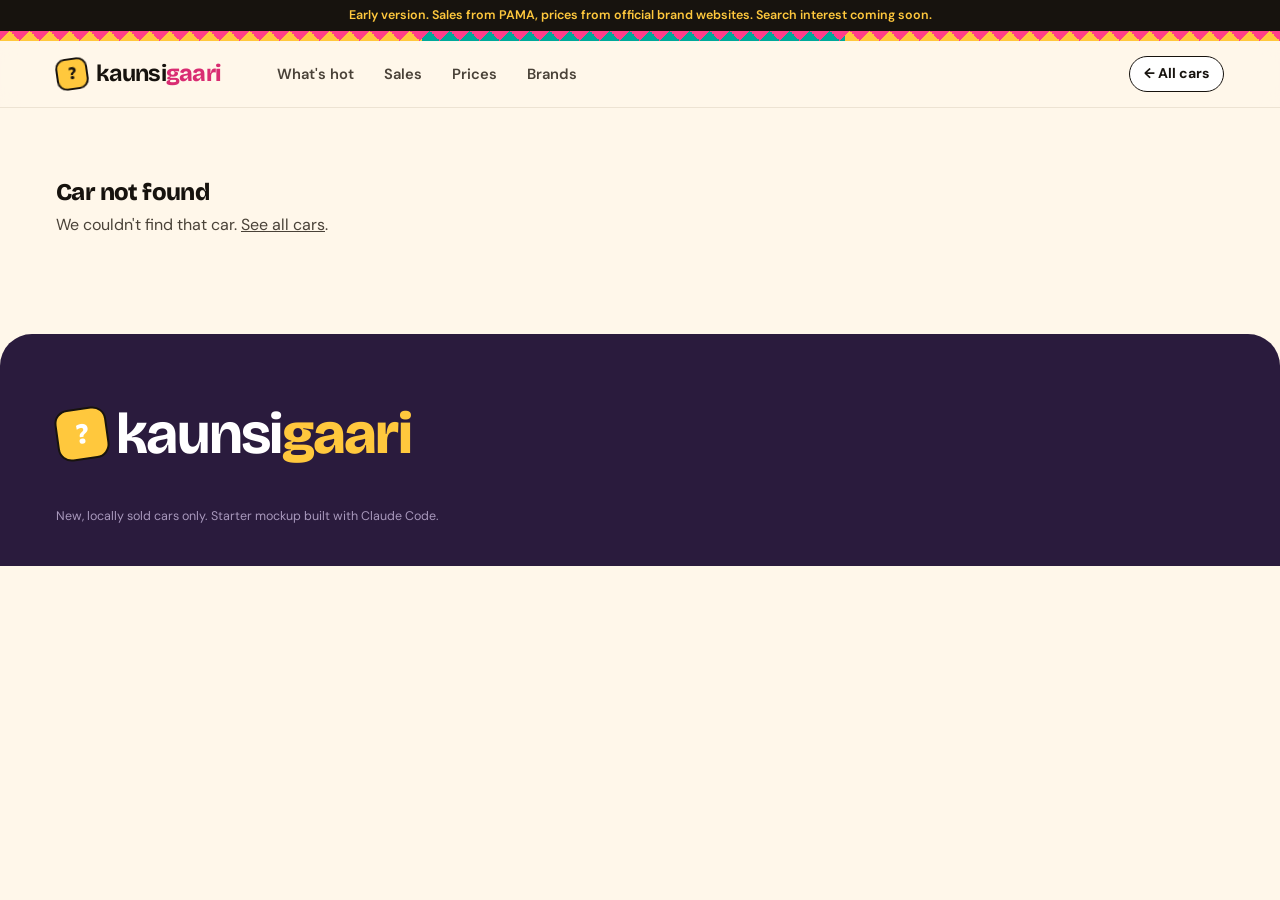
==== commit 617b82a1: "Plug in real data: PAMA sales and official prices 57 models from 17 brands with real variant prices " ====
--- a/car.html
+++ b/car.html
@@ -7,11 +7,11 @@
   <link rel="preconnect" href="https://fonts.googleapis.com">
   <link rel="preconnect" href="https://fonts.gstatic.com" crossorigin>
   <link rel="stylesheet" href="https://fonts.googleapis.com/css2?family=Bricolage+Grotesque:opsz,wght@12..96,500..800&family=DM+Sans:opsz,wght@9..40,400..700&display=swap">
-  <link rel="stylesheet" href="style.css?v=6">
+  <link rel="stylesheet" href="style.css?v=7">
 </head>
 <body>
 
-  <div class="mock-note">Design mockup. Car names and photos are real, but every number on this page is made up.</div>
+  <div class="mock-note">Early version. Sales from PAMA, prices from official brand websites. Search interest coming soon.</div>
   <div class="zigzag" aria-hidden="true"></div>
 
   <header class="topbar">
@@ -44,10 +44,10 @@
     <!-- Quick numbers -->
     <section>
       <div class="container stats4">
-        <div><b id="d-sales">-</b><span>sold in October</span></div>
-        <div><b id="d-change">-</b><span>vs September</span></div>
-        <div><b id="d-search">-</b><span>search interest /100</span></div>
-        <div><b id="d-pricechange">-</b><span>price this month</span></div>
+        <div><b id="d-sales">-</b><span id="d-sales-label">sold</span></div>
+        <div><b id="d-change">-</b><span id="d-change-label">vs last month</span></div>
+        <div><b id="d-search">-</b><span>search interest</span></div>
+        <div><b id="d-variants-count">-</b><span>variants on sale</span></div>
       </div>
     </section>
 
@@ -56,9 +56,9 @@
         <!-- Sales trend -->
         <div class="panel">
           <p class="kicker">Sales · kitni biki</p>
-          <h2 class="panel__title">Last 6 months</h2>
+          <h2 class="panel__title">Sales by month</h2>
           <div class="cols" id="d-chart" role="img"></div>
-          <p class="panel__note">Source: PAMA monthly report (sample numbers for now).</p>
+          <p class="panel__note" id="d-sales-src"></p>
           <div class="tooltip" id="tooltip" role="status" hidden></div>
         </div>
 
@@ -67,7 +67,7 @@
           <p class="kicker">Hot Score</p>
           <div class="score-big"><b id="d-score">0</b><span>/ 100</span></div>
           <div class="meters" id="d-meters"></div>
-          <p class="panel__note">Sales compare against the month's best seller. Growth counts from −30% (zero points) to +50% (full points).</p>
+          <p class="panel__note">Each signal is scored 0–100, then mixed: sales 45%, growth 30%, search 25%. Signals we don’t have yet are left out and the rest scaled up. Growth counts from −30% (0) to +50% (100).</p>
         </div>
       </div>
     </section>
@@ -79,7 +79,7 @@
           <p class="kicker">Prices</p>
           <h2 class="panel__title">Variants</h2>
           <table class="data-table variants" id="d-variants"></table>
-          <p class="panel__note">Official ex-factory prices. Real variant names will come from the brand's price list.</p>
+          <p class="panel__note" id="d-variants-src"></p>
         </div>
 
         <!-- Specs -->
@@ -87,7 +87,7 @@
           <p class="kicker">Specs</p>
           <h2 class="panel__title">Key specs</h2>
           <dl class="specs" id="d-specs"></dl>
-          <p class="panel__note">Engine and economy figures will come from the brand's official website.</p>
+          <p class="panel__note">Only what the official price list states. Fuel economy and seats are coming soon.</p>
         </div>
       </div>
     </section>
@@ -119,7 +119,8 @@
   </footer>
 
   <script src="photos.js"></script>
-  <script src="data.js?v=5"></script>
-  <script src="car.js?v=5"></script>
+  <script src="data/cars.js?v=7"></script>
+  <script src="data.js?v=7"></script>
+  <script src="car.js?v=7"></script>
 </body>
 </html>
--- a/style.css
+++ b/style.css
@@ -331,3 +331,20 @@
   .promise { grid-template-columns: repeat(4, 1fr); }
   .section--plum { margin: 0 24px; }
 }
+
+/* ===== Real-data additions ===== */
+.nophoto { width: 100%; height: 100%; display: flex; flex-direction: column; align-items: center; justify-content: center; gap: 2px;
+  background: repeating-linear-gradient(135deg, var(--yellow-soft) 0 18px, #FFF4D6 18px 36px); color: var(--ink); text-align: center; padding: 10px; }
+.nophoto span { font-size: .72rem; font-weight: 700; text-transform: uppercase; letter-spacing: .1em; color: var(--muted); }
+.nophoto b { font-family: var(--head); font-size: 1.4rem; line-height: 1.1; }
+.price-card .nophoto { width: 88px; height: 64px; border-radius: 12px; flex: none; padding: 4px; }
+.price-card .nophoto b { font-size: .85rem; }
+.price-card .nophoto span { display: none; }
+.delta--price { color: var(--ink); background: var(--yellow-soft); }
+.source a { color: inherit; }
+.group-note { font-size: .78rem; color: var(--muted); margin: 6px 0 0; }
+.group-links { display: flex; flex-wrap: wrap; gap: 6px; margin-top: 8px; position: relative; z-index: 3; }
+.group-links a { font-size: .78rem; font-weight: 700; text-decoration: none; border: 1.5px solid var(--ink); border-radius: 999px; padding: 2px 10px; background: var(--paper); }
+.group-links a:hover { background: var(--yellow-soft); }
+.body-note { color: var(--ink-2); margin: 18px 0 0; }
+.variants td { font-size: .9rem; }
